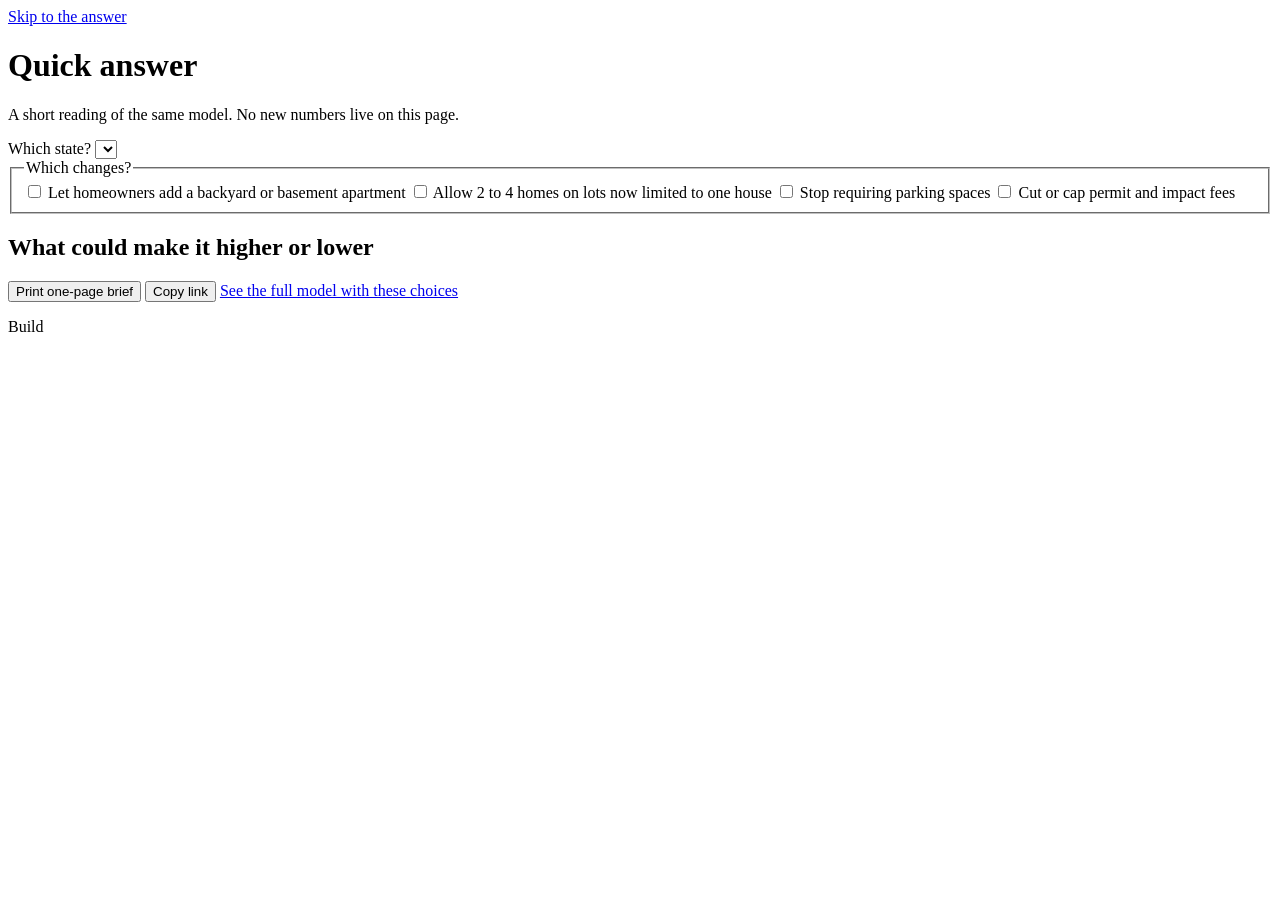
==== src/web/static/brief.html @ 5175a26a "Show Stateframe results range-first and bound to the JSON. The Lab headline, funnel, driver table, l" ====
<!DOCTYPE html>
<html lang="en">
<head>
  <meta charset="utf-8">
  <meta name="viewport" content="width=device-width, initial-scale=1">
  <title>Quick answer — Stateframe</title>
  <link rel="stylesheet" href="/tokens.css">
  <link rel="stylesheet" href="/styles.css">
  <link rel="stylesheet" href="/lab.css">
</head>
<body class="brief-body">
  <a class="skip" href="#answer">Skip to the answer</a>
  <main class="brief-sheet" id="brief-main">
    <h1>Quick answer</h1>
    <p class="help">A short reading of the same model. No new numbers live on this page.</p>
    <form id="brief-form">
      <label for="brief-state">Which state?
        <select id="brief-state" name="st"></select>
      </label>
      <fieldset>
        <legend>Which changes?</legend>
        <label><input type="checkbox" name="on" value="adu"> Let homeowners add a backyard or basement apartment</label>
        <label><input type="checkbox" name="on" value="missing_middle"> Allow 2 to 4 homes on lots now limited to one house</label>
        <label><input type="checkbox" name="on" value="parking"> Stop requiring parking spaces</label>
        <label><input type="checkbox" name="on" value="fees"> Cut or cap permit and impact fees</label>
      </fieldset>
    </form>
    <section id="answer" aria-live="polite"></section>
    <section id="higher" aria-labelledby="higher-title">
      <h2 id="higher-title">What could make it higher or lower</h2>
      <ul id="higher-list"></ul>
    </section>
    <section id="limits" aria-labelledby="limits-title"></section>
    <div class="exports">
      <button type="button" class="btn pri" id="print-brief">Print one-page brief</button>
      <button type="button" id="copy-link">Copy link</button>
      <a class="btn" id="full-model" href="/lab#results">See the full model with these choices</a>
    </div>
    <p id="status" role="status"></p>
    <p class="build-stamp">Build <!-- BUILD_STAMP --></p>
  </main>
  <script src="/fmt.js"></script>
  <script src="/frame.js"></script>
  <script src="/brief.js"></script>
</body>
</html>
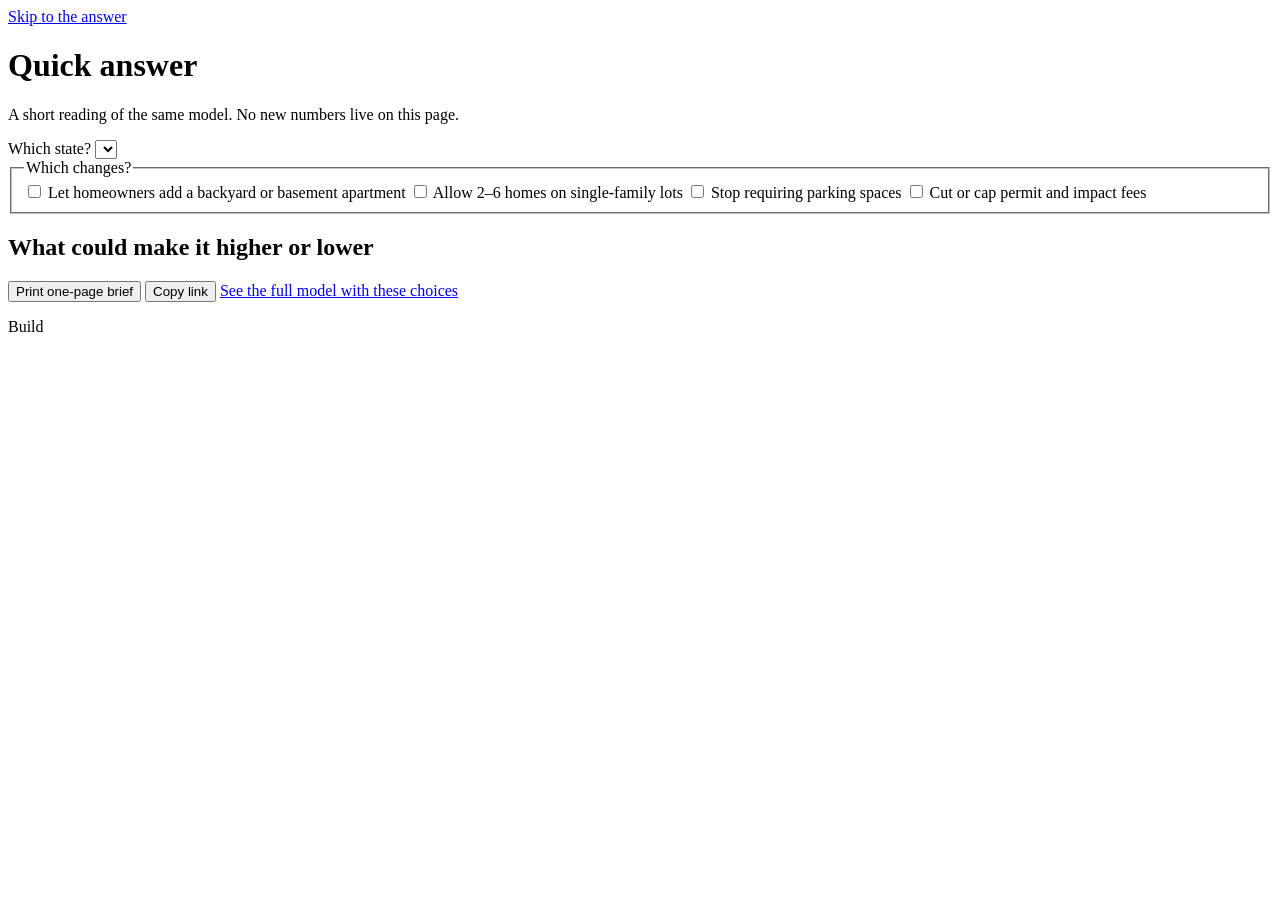
==== commit 6c116090: "Fix mixed-reform totals, unbound numbers, and the QA blockers. A two-or-three reform mix now says th" ====
--- a/src/web/static/brief.html
+++ b/src/web/static/brief.html
@@ -20,7 +20,7 @@
       <fieldset>
         <legend>Which changes?</legend>
         <label><input type="checkbox" name="on" value="adu"> Let homeowners add a backyard or basement apartment</label>
-        <label><input type="checkbox" name="on" value="missing_middle"> Allow 2 to 4 homes on lots now limited to one house</label>
+        <label><input type="checkbox" name="on" value="missing_middle"> Allow 2–6 homes on single-family lots</label>
         <label><input type="checkbox" name="on" value="parking"> Stop requiring parking spaces</label>
         <label><input type="checkbox" name="on" value="fees"> Cut or cap permit and impact fees</label>
       </fieldset>
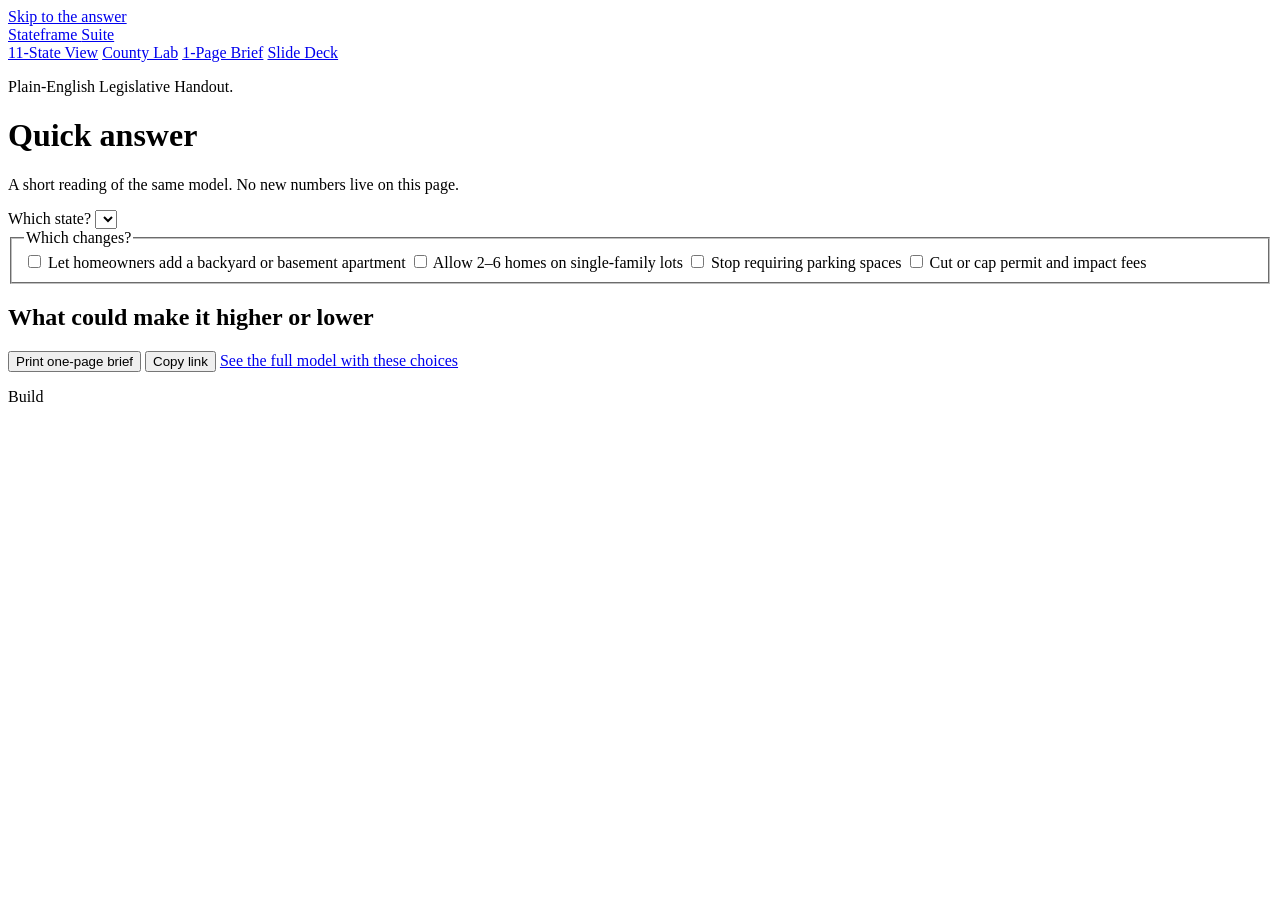
==== commit 9d88fd1a: "Redesign UI/UX across all 4 Stateframe workspaces and separate Lab vs Screening flows" ====
--- a/src/web/static/brief.html
+++ b/src/web/static/brief.html
@@ -3,6 +3,7 @@
 <head>
   <meta charset="utf-8">
   <meta name="viewport" content="width=device-width, initial-scale=1">
+  <meta name="description" content="Plain-English one-page housing reform brief for any state and reform mix.">
   <title>Quick answer — Stateframe</title>
   <link rel="stylesheet" href="/tokens.css">
   <link rel="stylesheet" href="/styles.css">
@@ -10,7 +11,17 @@
 </head>
 <body class="brief-body">
   <a class="skip" href="#answer">Skip to the answer</a>
+  <div class="suite-bar no-print">
+    <a class="suite-brand" href="/">Stateframe <span class="suite-tag">Suite</span></a>
+    <nav class="suite-nav" aria-label="Stateframe workspaces">
+      <a href="/">11-State View</a>
+      <a href="/lab">County Lab</a>
+      <a href="/brief" aria-current="page">1-Page Brief</a>
+      <a href="/deck">Slide Deck</a>
+    </nav>
+  </div>
   <main class="brief-sheet" id="brief-main">
+    <p class="step-kicker no-print">Plain-English Legislative Handout<span class="sr">.</span></p>
     <h1>Quick answer</h1>
     <p class="help">A short reading of the same model. No new numbers live on this page.</p>
     <form id="brief-form">
@@ -19,10 +30,10 @@
       </label>
       <fieldset>
         <legend>Which changes?</legend>
-        <label><input type="checkbox" name="on" value="adu"> Let homeowners add a backyard or basement apartment</label>
-        <label><input type="checkbox" name="on" value="missing_middle"> Allow 2–6 homes on single-family lots</label>
-        <label><input type="checkbox" name="on" value="parking"> Stop requiring parking spaces</label>
-        <label><input type="checkbox" name="on" value="fees"> Cut or cap permit and impact fees</label>
+        <label><input type="checkbox" name="on" value="adu" aria-label="Let homeowners add a backyard or basement apartment"> Let homeowners add a backyard or basement apartment</label>
+        <label><input type="checkbox" name="on" value="missing_middle" aria-label="Allow 2 to 6 homes on single-family lots"> Allow 2–6 homes on single-family lots</label>
+        <label><input type="checkbox" name="on" value="parking" aria-label="Stop requiring parking spaces"> Stop requiring parking spaces</label>
+        <label><input type="checkbox" name="on" value="fees" aria-label="Cut or cap permit and impact fees"> Cut or cap permit and impact fees</label>
       </fieldset>
     </form>
     <section id="answer" aria-live="polite"></section>
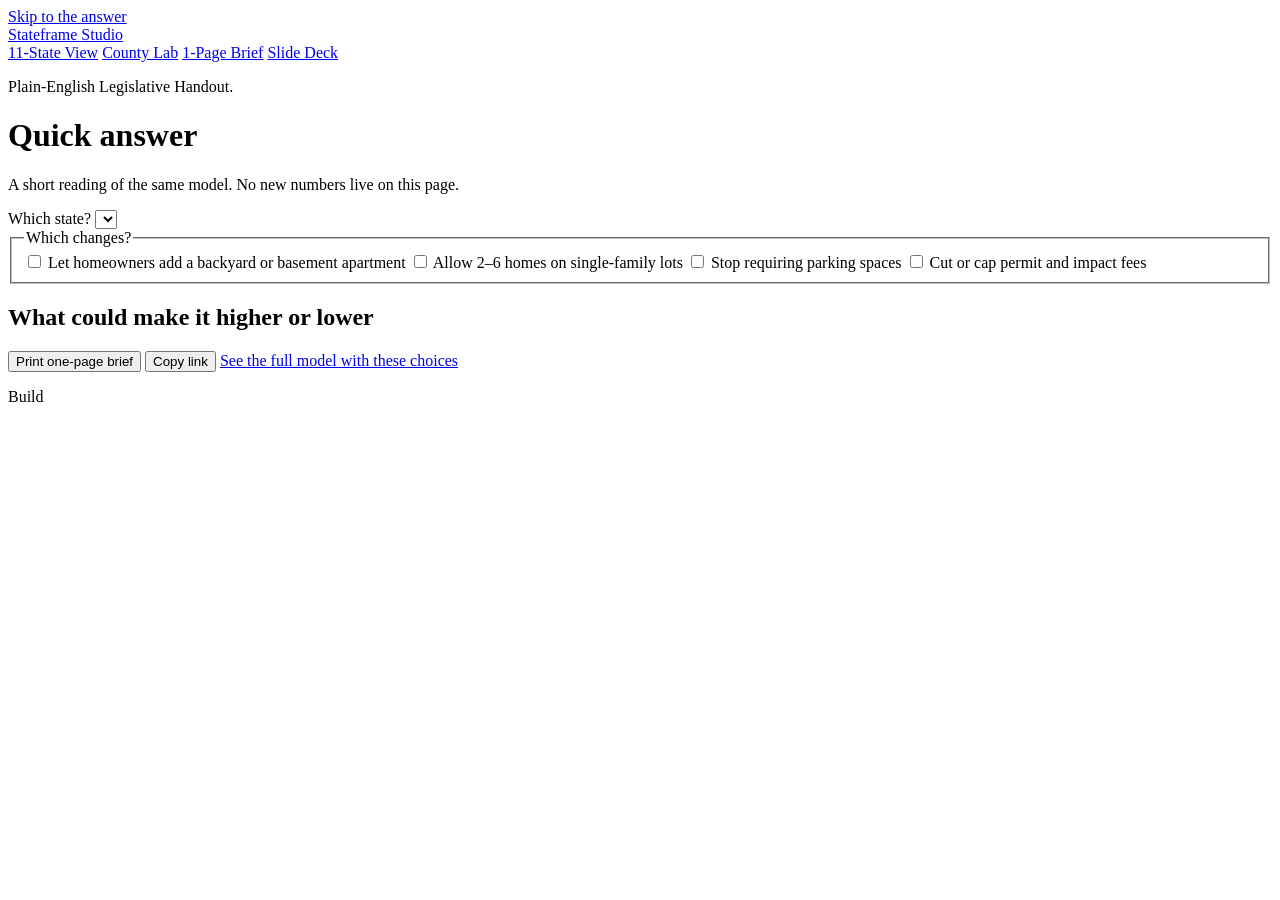
==== commit d7d2b0aa: "Implement Stateframe v3 Legislative Studio & 11-state county choropleths" ====
--- a/src/web/static/brief.html
+++ b/src/web/static/brief.html
@@ -12,7 +12,7 @@
 <body class="brief-body">
   <a class="skip" href="#answer">Skip to the answer</a>
   <div class="suite-bar no-print">
-    <a class="suite-brand" href="/">Stateframe <span class="suite-tag">Suite</span></a>
+    <a class="suite-brand" href="/">Stateframe <span class="suite-tag">Studio</span></a>
     <nav class="suite-nav" aria-label="Stateframe workspaces">
       <a href="/">11-State View</a>
       <a href="/lab">County Lab</a>
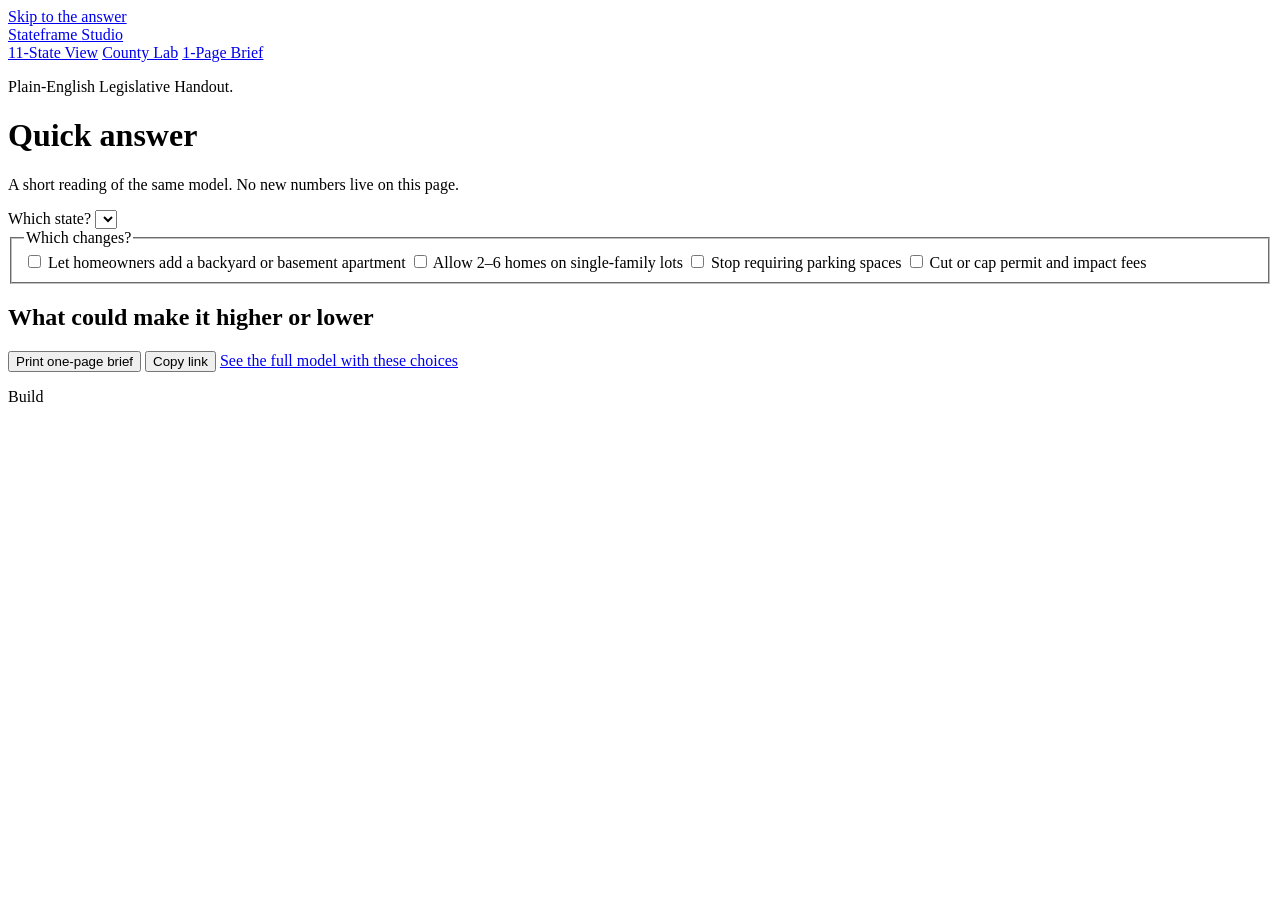
==== commit 33ad9094: "Remove personal names from product UI and decouple pitch deck from workspace nav" ====
--- a/src/web/static/brief.html
+++ b/src/web/static/brief.html
@@ -17,7 +17,6 @@
       <a href="/">11-State View</a>
       <a href="/lab">County Lab</a>
       <a href="/brief" aria-current="page">1-Page Brief</a>
-      <a href="/deck">Slide Deck</a>
     </nav>
   </div>
   <main class="brief-sheet" id="brief-main">
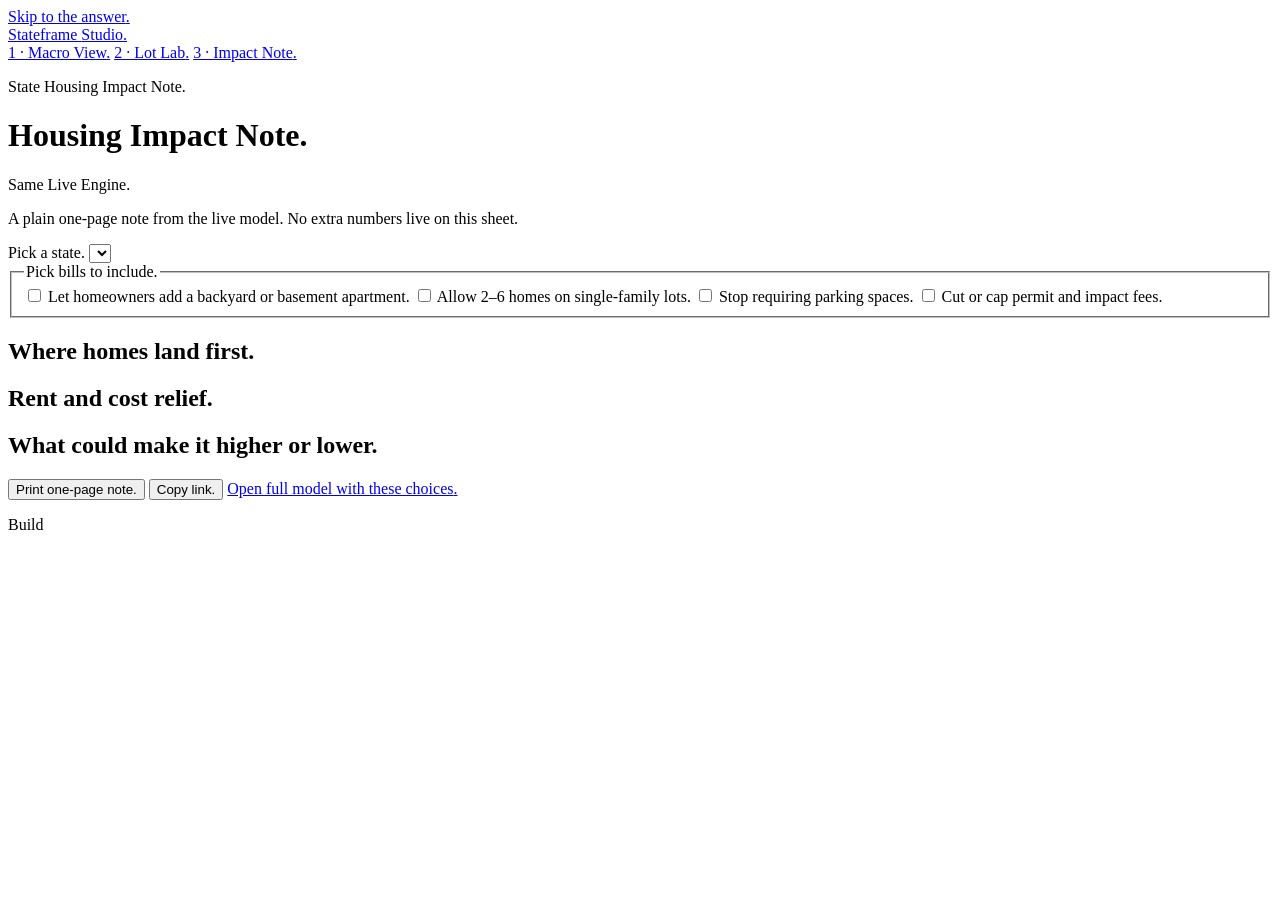
==== commit 5081577a: "feat(studio): step 1-2-3 county handoff, real state legislation presets, and State Housing Impact No" ====
--- a/src/web/static/brief.html
+++ b/src/web/static/brief.html
@@ -3,48 +3,69 @@
 <head>
   <meta charset="utf-8">
   <meta name="viewport" content="width=device-width, initial-scale=1">
-  <meta name="description" content="Plain-English one-page housing reform brief for any state and reform mix.">
-  <title>Quick answer — Stateframe</title>
+  <meta name="description" content="Plain-English one-page state housing impact note for any state and reform mix.">
+  <title>Housing Impact Note — Stateframe</title>
   <link rel="stylesheet" href="/tokens.css">
   <link rel="stylesheet" href="/styles.css">
   <link rel="stylesheet" href="/lab.css">
 </head>
 <body class="brief-body">
-  <a class="skip" href="#answer">Skip to the answer</a>
+  <a class="skip" href="#answer">Skip to the answer<span class="sr">.</span></a>
   <div class="suite-bar no-print">
-    <a class="suite-brand" href="/">Stateframe <span class="suite-tag">Studio</span></a>
+    <a class="suite-brand" href="/">Stateframe <span class="suite-tag">Studio</span><span class="sr">.</span></a>
     <nav class="suite-nav" aria-label="Stateframe workspaces">
-      <a href="/">11-State View</a>
-      <a href="/lab">County Lab</a>
-      <a href="/brief" aria-current="page">1-Page Brief</a>
+      <a href="/" id="brief-nav-screener">1 · Macro View<span class="sr">.</span></a>
+      <a href="/lab" id="brief-nav-lab">2 · Lot Lab<span class="sr">.</span></a>
+      <a href="/brief" aria-current="page">3 · Impact Note<span class="sr">.</span></a>
     </nav>
   </div>
   <main class="brief-sheet" id="brief-main">
-    <p class="step-kicker no-print">Plain-English Legislative Handout<span class="sr">.</span></p>
-    <h1>Quick answer</h1>
-    <p class="help">A short reading of the same model. No new numbers live on this page.</p>
-    <form id="brief-form">
-      <label for="brief-state">Which state?
+    <div class="memo-banner">
+      <div>
+        <p class="step-kicker">State Housing Impact Note<span class="sr">.</span></p>
+        <h1>Housing Impact Note<span class="sr">.</span></h1>
+      </div>
+      <span class="memo-seal">Same Live Engine<span class="sr">.</span></span>
+    </div>
+    <p class="help">A plain one-page note from the live model. No extra numbers live on this sheet.</p>
+
+    <section class="memo-masthead" id="memo-meta" aria-label="Memo header"></section>
+
+    <form id="brief-form" class="no-print">
+      <label for="brief-state">Pick a state<span class="sr">.</span>
         <select id="brief-state" name="st"></select>
       </label>
       <fieldset>
-        <legend>Which changes?</legend>
-        <label><input type="checkbox" name="on" value="adu" aria-label="Let homeowners add a backyard or basement apartment"> Let homeowners add a backyard or basement apartment</label>
-        <label><input type="checkbox" name="on" value="missing_middle" aria-label="Allow 2 to 6 homes on single-family lots"> Allow 2–6 homes on single-family lots</label>
-        <label><input type="checkbox" name="on" value="parking" aria-label="Stop requiring parking spaces"> Stop requiring parking spaces</label>
-        <label><input type="checkbox" name="on" value="fees" aria-label="Cut or cap permit and impact fees"> Cut or cap permit and impact fees</label>
+        <legend>Pick bills to include<span class="sr">.</span></legend>
+        <label><input type="checkbox" name="on" value="adu" aria-label="Let homeowners add a backyard or basement apartment"> Let homeowners add a backyard or basement apartment<span class="sr">.</span></label>
+        <label><input type="checkbox" name="on" value="missing_middle" aria-label="Allow 2 to 6 homes on single-family lots"> Allow 2–6 homes on single-family lots<span class="sr">.</span></label>
+        <label><input type="checkbox" name="on" value="parking" aria-label="Stop requiring parking spaces"> Stop requiring parking spaces<span class="sr">.</span></label>
+        <label><input type="checkbox" name="on" value="fees" aria-label="Cut or cap permit and impact fees"> Cut or cap permit and impact fees<span class="sr">.</span></label>
       </fieldset>
     </form>
+
     <section id="answer" aria-live="polite"></section>
+
+    <div class="impact-note-grid">
+      <section class="note-card" id="top-counties" aria-labelledby="counties-title">
+        <h2 id="counties-title">Where homes land first<span class="sr">.</span></h2>
+        <div id="top-counties-body"></div>
+      </section>
+      <section class="note-card" id="rent-relief" aria-labelledby="relief-title">
+        <h2 id="relief-title">Rent and cost relief<span class="sr">.</span></h2>
+        <div id="rent-relief-body"></div>
+      </section>
+    </div>
+
     <section id="higher" aria-labelledby="higher-title">
-      <h2 id="higher-title">What could make it higher or lower</h2>
+      <h2 id="higher-title">What could make it higher or lower<span class="sr">.</span></h2>
       <ul id="higher-list"></ul>
     </section>
     <section id="limits" aria-labelledby="limits-title"></section>
-    <div class="exports">
-      <button type="button" class="btn pri" id="print-brief">Print one-page brief</button>
-      <button type="button" id="copy-link">Copy link</button>
-      <a class="btn" id="full-model" href="/lab#results">See the full model with these choices</a>
+    <div class="exports no-print">
+      <button type="button" class="btn pri" id="print-brief">Print one-page note<span class="sr">.</span></button>
+      <button type="button" id="copy-link">Copy link<span class="sr">.</span></button>
+      <a class="btn" id="full-model" href="/lab#results">Open full model with these choices<span class="sr">.</span></a>
     </div>
     <p id="status" role="status"></p>
     <p class="build-stamp">Build <!-- BUILD_STAMP --></p>
